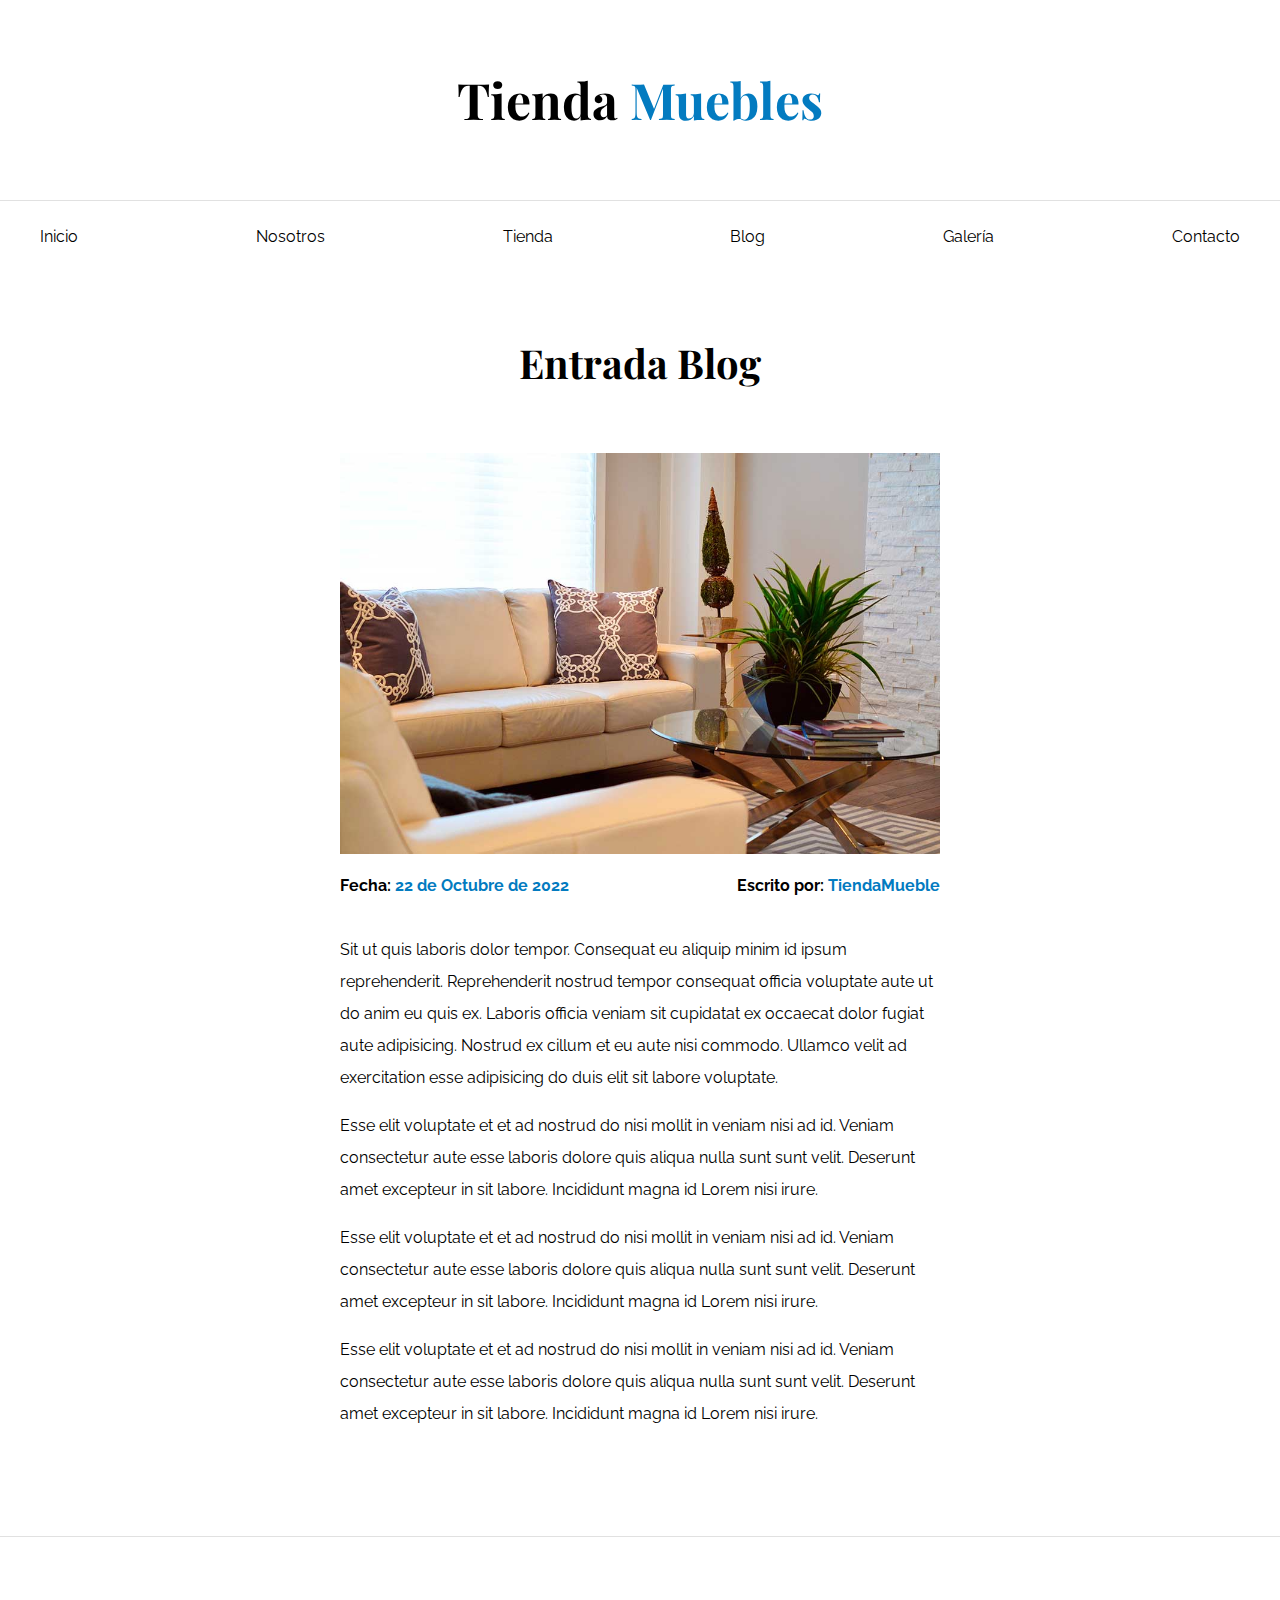
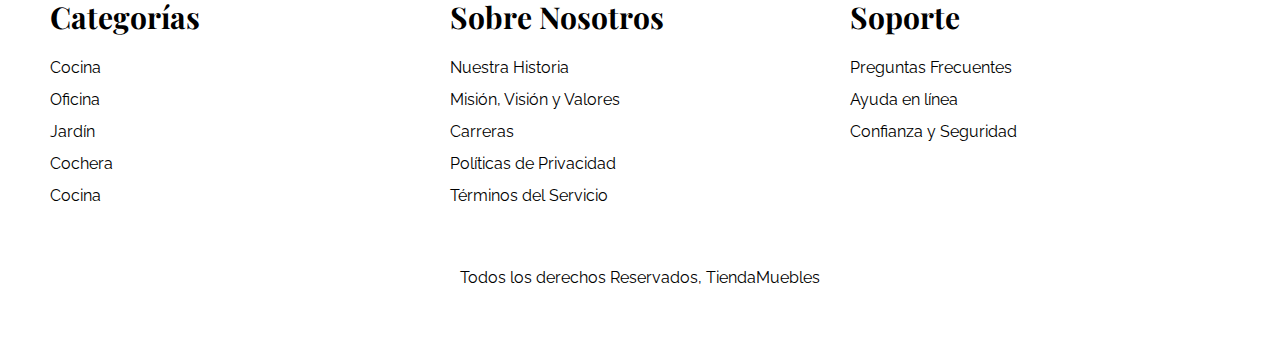
==== entrada.html @ e2f82d0b "fin web ecommerce" ====
<!DOCTYPE html>
<html lang="es">

<head>
    <meta charset="UTF-8">
    <meta name="viewport" content="width=device-width, initial-scale=1.0">
    <title>Ecommerce - Entrada Blog</title>
</head>

<!-- <style>
    h1 {
        font-size: 20px;
        color: red;
    }
</style> -->

<link rel="stylesheet" href="css/normalize.css">
<link rel="preconnect" href="https://fonts.googleapis.com">
<link rel="preconnect" href="https://fonts.gstatic.com" crossorigin>
<link
    href="https://fonts.googleapis.com/css2?family=Playfair+Display:wght@700&family=Raleway:wght@400;700;900&display=swap"
    rel="stylesheet">
<link rel="stylesheet" href="css/app.css">

<body>

    <!-- Esto es un comentario -->

    <header>
        <h1 class="nombre-sitio">Tienda <span>Muebles</span></h1>
    </header>

    <div class="contenedor-navegacion">
        <nav class="nav-principal contenedor">
            <a class="enlace color-rojo" href="index.html">Inicio</a>
            <a class="enlace" href="nosotros.html">Nosotros</a>
            <a class="enlace" href="tienda.html">Tienda</a>
            <a class="enlace" href="blog.html">Blog</a>
            <a class="enlace" href="galeria.html">Galería</a>
            <a class="enlace" href="contacto.html">Contacto</a>
        </nav>

    </div>


    <main class="contenido-principal contenedor">
        <h2 class="text-center">Entrada Blog</h2>

        <article class="entrada contenido-entrada-blog">

            <div class="imagen">
                <img src="assets/nosotros.jpg" alt="Imagen blog">
            </div>

            <div class="entrada-meta">
                <p>Fecha: <span>22 de Octubre de 2022</span></p>
                <p>Escrito por: <span>TiendaMueble</span></p>
            </div>

            <div class="entrada-blog">
                <p>Sit ut quis laboris dolor tempor. Consequat eu aliquip minim id ipsum reprehenderit.
                    Reprehenderit nostrud tempor consequat officia voluptate aute ut do anim eu quis ex.
                    Laboris officia veniam sit cupidatat ex occaecat dolor fugiat aute adipisicing. Nostrud
                    ex cillum et eu aute nisi commodo. Ullamco velit ad exercitation esse adipisicing do
                    duis elit sit labore voluptate.</p>
                <p>
                    Esse elit voluptate et et ad nostrud do nisi mollit in veniam nisi ad id. Veniam
                    consectetur aute esse laboris dolore quis aliqua nulla sunt sunt velit. Deserunt amet
                    excepteur in sit labore. Incididunt magna id Lorem nisi irure.
                </p>
                <p>
                    Esse elit voluptate et et ad nostrud do nisi mollit in veniam nisi ad id. Veniam
                    consectetur aute esse laboris dolore quis aliqua nulla sunt sunt velit. Deserunt amet
                    excepteur in sit labore. Incididunt magna id Lorem nisi irure.
                </p>
                <p>
                    Esse elit voluptate et et ad nostrud do nisi mollit in veniam nisi ad id. Veniam
                    consectetur aute esse laboris dolore quis aliqua nulla sunt sunt velit. Deserunt amet
                    excepteur in sit labore. Incididunt magna id Lorem nisi irure.
                </p>
            </div>

        </article>


    </main>

    <footer class="site-footer">

        <div class="grid-footer contenedor">
            <div>
                <h3>Categorías</h3>

                <nav class="footer-menu">
                    <a href="#">Cocina</a>
                    <a href="#">Oficina</a>
                    <a href="#">Jardín</a>
                    <a href="#">Cochera</a>
                    <a href="#">Cocina</a>
                </nav>
            </div>
            <div>
                <h3>Sobre Nosotros</h3>

                <nav class="footer-menu">
                    <a href="#">Nuestra Historia</a>
                    <a href="#">Misión, Visión y Valores</a>
                    <a href="#">Carreras</a>
                    <a href="#">Políticas de Privacidad</a>
                    <a href="#">Términos del Servicio</a>
                </nav>
            </div>
            <div>
                <h3>Soporte</h3>

                <nav class="footer-menu">
                    <a href="#">Preguntas Frecuentes</a>
                    <a href="#">Ayuda en línea</a>
                    <a href="#">Confianza y Seguridad</a>
                </nav>
            </div>

        </div>

        <p class="copyright">Todos los derechos Reservados, TiendaMuebles</p>
    </footer>

</body>

</html>
---- css/app.css ----
/* h1 {
    color: #000;
}

h1 span {
    color: #037bc0;
} */

/* h2 span {
    color: green;
}

section h2 {}

nav a:nth-child(2) {
    text-transform: uppercase;
    font-size: 50px;
} */

/* footer a {
    text-transform: uppercase;
}

a {
    text-transform: lowercase;
} */

/* nav a {
    text-transform: uppercase;
}

.navegacion a {
    text-transform: lowercase;
}

#navegacion a {
    text-transform: capitalize;
} */

/* .navegacion {} */

/** Módulos, BEM, SMACSS */

/* .enlace {
    text-transform: uppercase;
    font-weight: bold;
    text-decoration: none;
    color: #037bc0;
}

.color-rojo {
    color: red;
} */

html {
    box-sizing: border-box;
    font-size: 62.5%;
    /* 1 rem = 10px */
}

*,
*:before,
*:after {
    box-sizing: inherit;
}

body {
    font-family: 'Raleway', sans-serif;
    font-size: 1.6rem;
    line-height: 2;
}

/** Globales **/
h1,
h2,
h3 {
    font-family: 'Playfair Display', serif;
    margin: 0 0 5rem 0;
}

h1 {
    font-size: 5rem;
}

h2 {
    font-size: 4rem;
}

h3 {
    font-size: 3rem;
}

a {
    text-decoration: none;
    color: #000;
}

.contenedor {
    max-width: 120rem;
    /* margin-top: 0;
    margin-right: auto;
    margin-bottom: 0;
    margin-left: auto; */
    /* margin: 0 auto; */
    margin-inline: auto;
}

img {
    max-width: 100%;
    display: block;
}

.btn {
    background-color: #8cbc00;
    display: block;
    color: #fff;
    text-transform: uppercase;
    font-weight: 900;
    padding: 1rem;
    transition: background-color .3s ease-out;
    text-align: center;
    border: none;
}

.btn:hover {
    background-color: #769c02;
    cursor: pointer;
}

/** Utilidades */
.text-center {
    text-align: center;
}

.max-width-30 {
    max-width: 30rem;
}

/** Header y Navegación **/
.nombre-sitio {
    margin-top: 5rem;
    text-align: center;
}

.nombre-sitio span {
    color: #037bc0;
}

.contenedor-navegacion {
    /* border-color: #e1e1e1;
    border-top-style: solid;
    border-width: 1px; */
    border-top: .1rem solid #e1e1e1;

}

.nav-principal {

    /* padding-top: 20px;
    padding-bottom: 20px; */
    padding: 2rem 0;
    display: flex;
    flex-direction: row;
    justify-content: space-between;
}

.hero {
    background-image: url('../assets/principal.jpg');
    background-repeat: no-repeat;
    background-size: cover;
    background-position: center center;
    height: 55rem;
}

/** Categorías **/
.categorias {
    padding-top: 5rem;
}

.categorias h2 {
    text-align: center;
}

.categoria a {
    text-align: center;
    display: block;
    padding: 2rem;
    font-size: 2rem;
}

.categoria a:hover {
    background-color: #037bc0;
    color: #FFFFFF;
    border-bottom-right-radius: 1rem;
}

.listado-categorias {
    display: grid;
    /* grid-template-columns: 200px 200px 200px 200px; */
    /* grid-template-columns: repeat(4, 200px); */
    /* grid-template-columns: 3fr 1fr;
    grid-template-rows: 1fr 1fr;
    height: 300px; */
    grid-template-columns: repeat(3, 1fr);
    gap: 2rem;
}

/** Bloque Nosotro */
.sobre-nosotros {
    background-image: linear-gradient(to right, transparent 50%, #037bc0 50%, #037bc0 100%), url('../assets//nosotros.jpg');
    background-position: left center;
    padding: 10rem 0;
    background-repeat: no-repeat;
    background-size: 100%, 120rem;
}

/** Grid */
/* .sobre-nosotros-grid {
    display: grid;
    grid-template-columns: repeat(2, 1fr);
    column-gap: 8rem;
}

.texto-nosotros {
    grid-column: 2 / 3;
} */

/** Flexbox */
.sobre-nosotros-grid {
    display: flex;
    justify-content: flex-end;
}

.texto-nosotros {
    flex-basis: 50%;
    padding-left: 10rem;
    color: #FFF;
}

/** Listado de productos */
.contenido-principal {
    padding-top: 5rem;
}

.listado-productos {
    display: grid;
    grid-template-columns: repeat(6, 1fr);
    /* column-gap: 2rem;
    row-gap: 2rem; */
    gap: 2rem;
}

.producto:nth-child(1) {
    grid-column-start: 1;
    grid-column-end: 7;
    display: grid;
    grid-template-columns: 3fr 1fr;
}

.producto:nth-child(1) img {
    height: 43rem;
    width: 100%;
    object-fit: cover;
}

.producto:nth-child(2) {
    grid-column-start: 1;
    grid-column-end: 4;
}

.producto:nth-child(2) img,
.producto:nth-child(3) img {
    height: 30rem;
    width: 100%;
    object-fit: cover;
}

.producto:nth-child(3) {
    grid-column-start: 4;
    grid-column-end: 7;
}

.producto:nth-child(4) {
    grid-column-start: 1;
    grid-column-end: 3;
}

.producto:nth-child(5) {
    grid-column-start: 3;
    grid-column-end: 5;
}

.producto:nth-child(6) {
    grid-column-start: 5;
    grid-column-end: 7;
}

.producto {
    background-color: #037bc0;
}

.texto-producto {
    text-align: center;
    color: #fff;
    padding: 2rem;
}

.texto-producto h3 {
    margin: 0;
}

.texto-producto p {
    margin: 0 0 .5rem 0;
}

.texto-producto .precio {
    font-size: 2.8rem;
    font-weight: 900;
}

/** Footer */
.site-footer {
    border-top: 1px solid #e1e1e1;
    margin-top: 5rem;
    padding: 5rem;
}

.site-footer h3 {
    margin-bottom: .5rem;
}

.grid-footer {
    display: grid;
    grid-template-columns: repeat(3, 1fr);
    gap: 2rem;
}

.footer-menu a {
    display: block;
}

.copyright {
    margin-top: 5rem;
    text-align: center;
}

/** Box Model **/
/* .sobre-nosotros {
    background-color: red;
    width: 200px;
    padding: 25px;
    box-sizing: border-box;
} */

/* .sobre-empresa {
    background-color: blue;
    width: 500px;
    padding: 100px;
} */

/** Display inline y block **/
/* p {
    background-color: red;
    width: 200px;
    height: 100px;
    display: inline-block;
} */


/** Nosotros */
.contenido-nosotros {
    display: grid;
    grid-template-columns: 1fr 2fr;
    grid-template-columns: repeat(auto-fit, minmax(25rem, 1fr));
    column-gap: 4rem;
}

.informacion-nosotros {
    display: flex;
    flex-direction: column;
    justify-content: center;
}

/** Blog */
.contenedor-blog {
    display: grid;
    grid-template-columns: 2fr 1fr;
    column-gap: 4rem;
}

.entrada {
    border-bottom: 2px solid #e1e1e1;
    padding-bottom: 4rem;
    margin-bottom: 2rem;
}

.entrada:last-of-type {
    border: none;
}

.entrada-meta {
    display: flex;
    justify-content: space-between;
}

.entrada-meta p {
    font-weight: bold;
}

.entrada-meta span {
    color: #037bc0
}

.contenido-entrada-blog {
    width: 60rem;
    margin: 0 auto;
}

/** Galería */
.galeria {
    list-style: none;
    padding: 0;
    margin: 0;
    display: grid;
    grid-template-columns: repeat(3, 1fr);
    gap: 2rem;
}

.galeria img {
    height: 40rem;
    width: 40rem;
    object-fit: cover;
}

/** Formulario */
.formulario {
    max-width: 60rem;
    margin: 0 auto;
}

.formulario fieldset {
    border: 1px solid black;
    margin-bottom: 2rem;
}

.formulario legend {
    background-color: #005485;
    width: 100%;
    text-align: center;
    color: #fff;
    text-transform: uppercase;
    font-weight: 900;
    padding: 1rem;
    margin-bottom: 4rem;
}

.campo {
    display: flex;
    margin-bottom: 2rem;
}

.campo label {
    flex-basis: 10rem;
}

/* .campo input[type="text"],
.campo input[type="tel"],
.campo input[type="email"],
textarea {
    flex: 1;
    border: 1px solid #e1e1e1;
    padding: 1rem;
} */

.campo input:not([type="radio"]),
.campo textarea,
.campo select {
    flex: 1;
    border: 1px solid #e1e1e1;
    padding: 1rem;
}
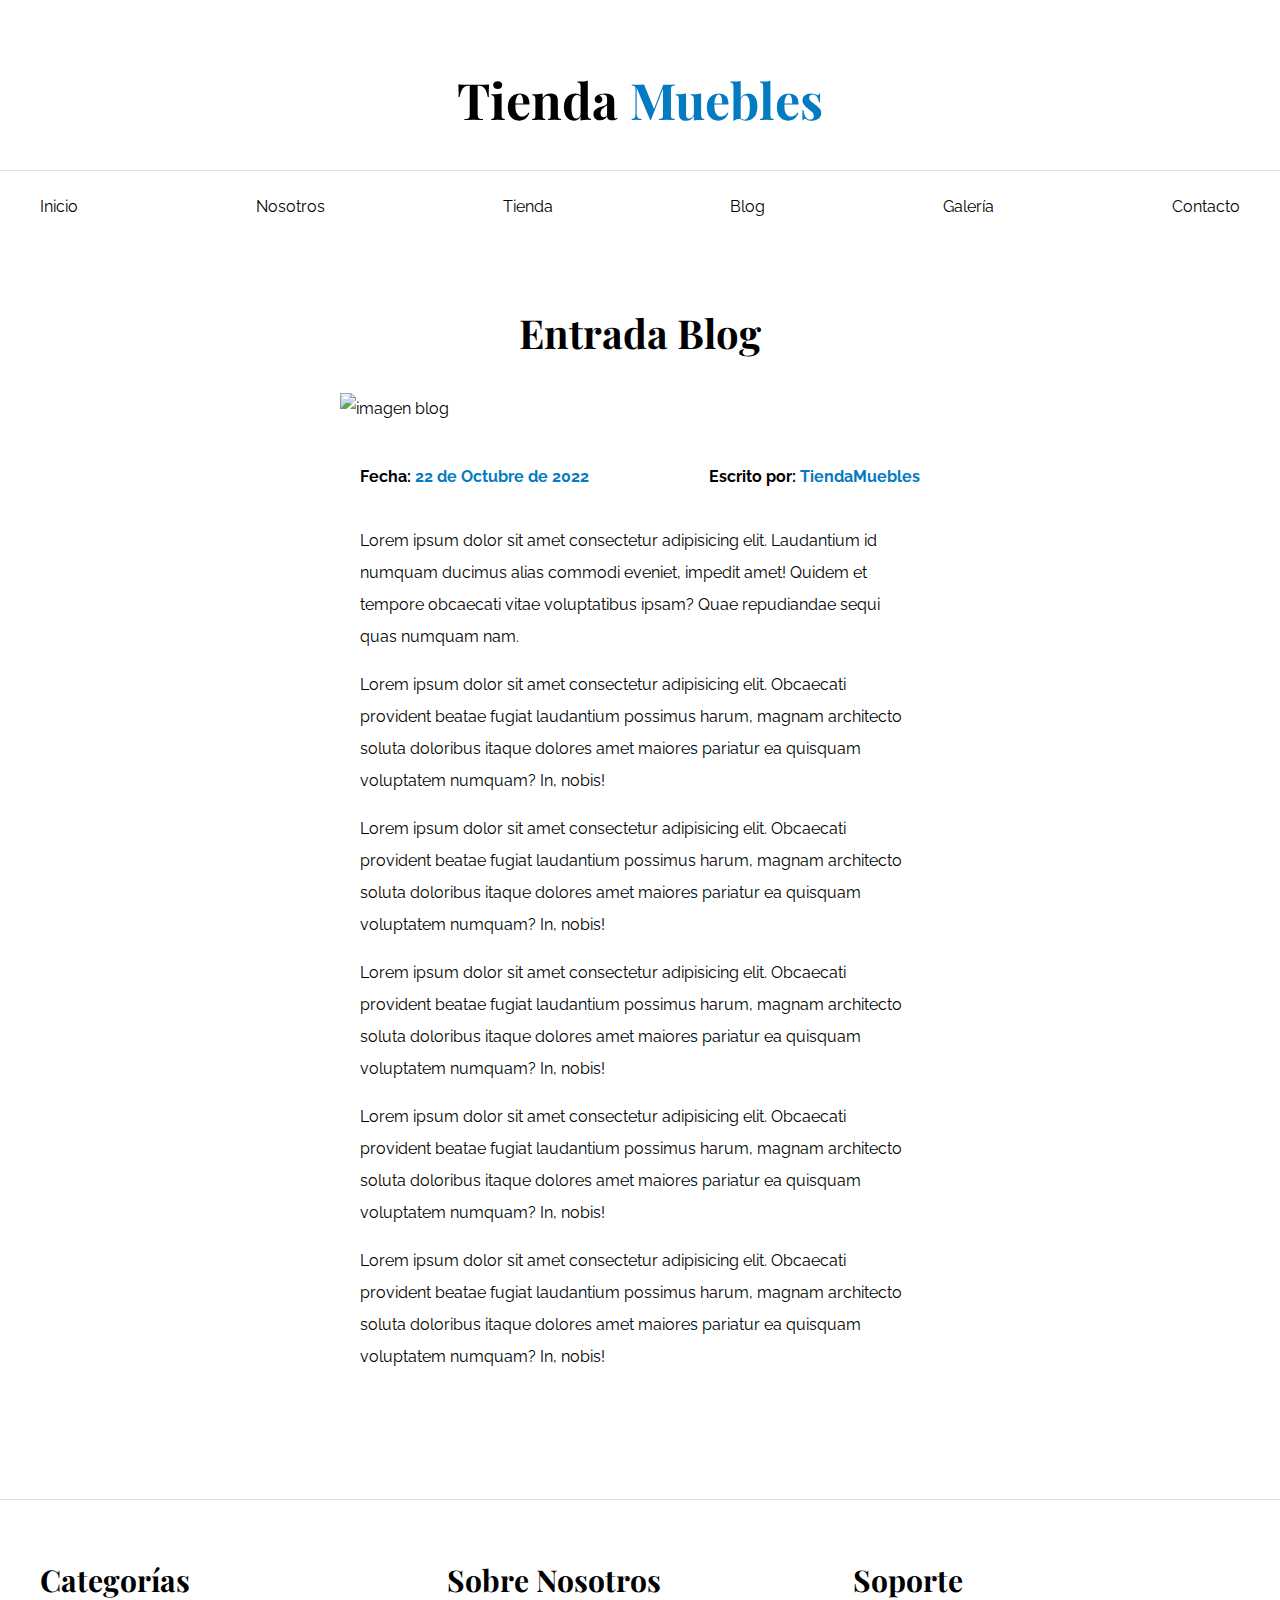
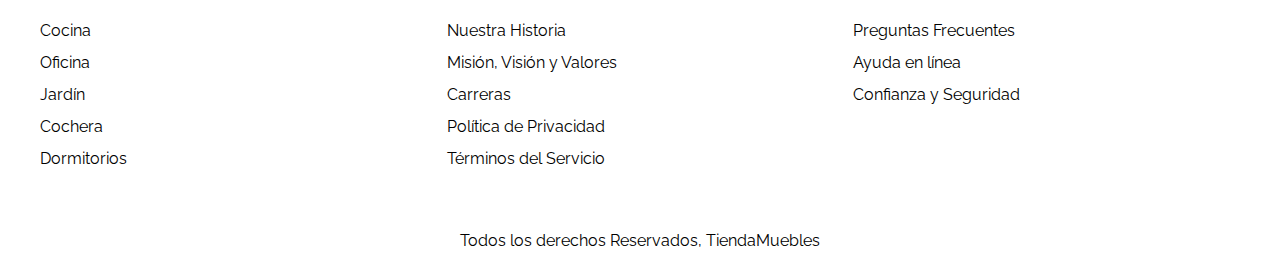
==== commit 601ebf15: "responsive terminado" ====
--- a/entrada.html
+++ b/entrada.html
@@ -3,90 +3,84 @@
 
 <head>
     <meta charset="UTF-8">
+    <meta http-equiv="X-UA-Compatible" content="IE=edge">
     <meta name="viewport" content="width=device-width, initial-scale=1.0">
     <title>Ecommerce - Entrada Blog</title>
+    <link rel="stylesheet" href="css/normalize.css">
+    <link rel="preconnect" href="https://fonts.googleapis.com">
+    <link rel="preconnect" href="https://fonts.gstatic.com" crossorigin>
+    <link
+        href="https://fonts.googleapis.com/css2?family=Playfair+Display:wght@700&family=Raleway:wght@400;700;900&display=swap"
+        rel="stylesheet">
+    <link rel="stylesheet" href="css/app.css">
 </head>
 
-<!-- <style>
-    h1 {
-        font-size: 20px;
-        color: red;
-    }
-</style> -->
-
-<link rel="stylesheet" href="css/normalize.css">
-<link rel="preconnect" href="https://fonts.googleapis.com">
-<link rel="preconnect" href="https://fonts.gstatic.com" crossorigin>
-<link
-    href="https://fonts.googleapis.com/css2?family=Playfair+Display:wght@700&family=Raleway:wght@400;700;900&display=swap"
-    rel="stylesheet">
-<link rel="stylesheet" href="css/app.css">
-
 <body>
-
-    <!-- Esto es un comentario -->
-
     <header>
-        <h1 class="nombre-sitio">Tienda <span>Muebles</span></h1>
+        <h1 class="nombre-sitio">Tienda <span> Muebles </span></h1>
     </header>
 
     <div class="contenedor-navegacion">
         <nav class="nav-principal contenedor">
-            <a class="enlace color-rojo" href="index.html">Inicio</a>
-            <a class="enlace" href="nosotros.html">Nosotros</a>
-            <a class="enlace" href="tienda.html">Tienda</a>
-            <a class="enlace" href="blog.html">Blog</a>
-            <a class="enlace" href="galeria.html">Galería</a>
-            <a class="enlace" href="contacto.html">Contacto</a>
+            <a href="index.html">Inicio</a>
+            <a href="nosotros.html">Nosotros</a>
+            <a href="tienda.html">Tienda</a>
+            <a href="blog.html">Blog</a>
+            <a href="galeria.html">Galería</a>
+            <a href="contacto.html">Contacto</a>
         </nav>
-
     </div>
 
 
-    <main class="contenido-principal contenedor">
+    <main class="contenido-principal contenedor ">
         <h2 class="text-center">Entrada Blog</h2>
 
         <article class="entrada contenido-entrada-blog">
-
             <div class="imagen">
-                <img src="assets/nosotros.jpg" alt="Imagen blog">
+                <img src="img/nosotros.jpg" alt="imagen blog">
             </div>
 
-            <div class="entrada-meta">
-                <p>Fecha: <span>22 de Octubre de 2022</span></p>
-                <p>Escrito por: <span>TiendaMueble</span></p>
+            <div class="contenido-blog">
+                <div class="entrada-meta">
+                    <p>Fecha: <span>22 de Octubre de 2022</span> </p>
+                    <p>Escrito por: <span>TiendaMuebles</span> </p>
+                </div>
+
+                <div class="entrada-blog">
+                    <p>Lorem ipsum dolor sit amet consectetur adipisicing elit. Laudantium id numquam ducimus alias
+                        commodi eveniet, impedit amet! Quidem et tempore obcaecati vitae voluptatibus ipsam? Quae
+                        repudiandae sequi quas numquam nam.</p>
+
+                    <p>Lorem ipsum dolor sit amet consectetur adipisicing elit. Obcaecati provident beatae fugiat
+                        laudantium possimus harum, magnam architecto soluta doloribus itaque dolores amet maiores
+                        pariatur ea quisquam voluptatem numquam? In, nobis!</p>
+
+                    <p>Lorem ipsum dolor sit amet consectetur adipisicing elit. Obcaecati provident beatae fugiat
+                        laudantium possimus harum, magnam architecto soluta doloribus itaque dolores amet maiores
+                        pariatur ea quisquam voluptatem numquam? In, nobis!</p>
+
+                    <p>Lorem ipsum dolor sit amet consectetur adipisicing elit. Obcaecati provident beatae fugiat
+                        laudantium possimus harum, magnam architecto soluta doloribus itaque dolores amet maiores
+                        pariatur ea quisquam voluptatem numquam? In, nobis!</p>
+
+                    <p>Lorem ipsum dolor sit amet consectetur adipisicing elit. Obcaecati provident beatae fugiat
+                        laudantium possimus harum, magnam architecto soluta doloribus itaque dolores amet maiores
+                        pariatur ea quisquam voluptatem numquam? In, nobis!</p>
+
+                    <p>Lorem ipsum dolor sit amet consectetur adipisicing elit. Obcaecati provident beatae fugiat
+                        laudantium possimus harum, magnam architecto soluta doloribus itaque dolores amet maiores
+                        pariatur ea quisquam voluptatem numquam? In, nobis!</p>
+                </div>
+
             </div>
-
-            <div class="entrada-blog">
-                <p>Sit ut quis laboris dolor tempor. Consequat eu aliquip minim id ipsum reprehenderit.
-                    Reprehenderit nostrud tempor consequat officia voluptate aute ut do anim eu quis ex.
-                    Laboris officia veniam sit cupidatat ex occaecat dolor fugiat aute adipisicing. Nostrud
-                    ex cillum et eu aute nisi commodo. Ullamco velit ad exercitation esse adipisicing do
-                    duis elit sit labore voluptate.</p>
-                <p>
-                    Esse elit voluptate et et ad nostrud do nisi mollit in veniam nisi ad id. Veniam
-                    consectetur aute esse laboris dolore quis aliqua nulla sunt sunt velit. Deserunt amet
-                    excepteur in sit labore. Incididunt magna id Lorem nisi irure.
-                </p>
-                <p>
-                    Esse elit voluptate et et ad nostrud do nisi mollit in veniam nisi ad id. Veniam
-                    consectetur aute esse laboris dolore quis aliqua nulla sunt sunt velit. Deserunt amet
-                    excepteur in sit labore. Incididunt magna id Lorem nisi irure.
-                </p>
-                <p>
-                    Esse elit voluptate et et ad nostrud do nisi mollit in veniam nisi ad id. Veniam
-                    consectetur aute esse laboris dolore quis aliqua nulla sunt sunt velit. Deserunt amet
-                    excepteur in sit labore. Incididunt magna id Lorem nisi irure.
-                </p>
-            </div>
-
         </article>
-
 
     </main>
 
+
+
+
     <footer class="site-footer">
-
         <div class="grid-footer contenedor">
             <div>
                 <h3>Categorías</h3>
@@ -96,23 +90,23 @@
                     <a href="#">Oficina</a>
                     <a href="#">Jardín</a>
                     <a href="#">Cochera</a>
-                    <a href="#">Cocina</a>
+                    <a href="#">Dormitorios</a>
                 </nav>
             </div>
+
             <div>
                 <h3>Sobre Nosotros</h3>
-
                 <nav class="footer-menu">
                     <a href="#">Nuestra Historia</a>
                     <a href="#">Misión, Visión y Valores</a>
                     <a href="#">Carreras</a>
-                    <a href="#">Políticas de Privacidad</a>
+                    <a href="#">Política de Privacidad</a>
                     <a href="#">Términos del Servicio</a>
                 </nav>
             </div>
+
             <div>
                 <h3>Soporte</h3>
-
                 <nav class="footer-menu">
                     <a href="#">Preguntas Frecuentes</a>
                     <a href="#">Ayuda en línea</a>
--- a/css/app.css
+++ b/css/app.css
@@ -1,61 +1,7 @@
-/* h1 {
-    color: #000;
-}
-
-h1 span {
-    color: #037bc0;
-} */
-
-/* h2 span {
-    color: green;
-}
-
-section h2 {}
-
-nav a:nth-child(2) {
-    text-transform: uppercase;
-    font-size: 50px;
-} */
-
-/* footer a {
-    text-transform: uppercase;
-}
-
-a {
-    text-transform: lowercase;
-} */
-
-/* nav a {
-    text-transform: uppercase;
-}
-
-.navegacion a {
-    text-transform: lowercase;
-}
-
-#navegacion a {
-    text-transform: capitalize;
-} */
-
-/* .navegacion {} */
-
-/** Módulos, BEM, SMACSS */
-
-/* .enlace {
-    text-transform: uppercase;
-    font-weight: bold;
-    text-decoration: none;
-    color: #037bc0;
-}
-
-.color-rojo {
-    color: red;
-} */
-
 html {
     box-sizing: border-box;
     font-size: 62.5%;
-    /* 1 rem = 10px */
+    /* 1REM = 10px */
 }
 
 *,
@@ -70,25 +16,44 @@
     line-height: 2;
 }
 
-/** Globales **/
+/* Globales */
 h1,
 h2,
 h3 {
     font-family: 'Playfair Display', serif;
-    margin: 0 0 5rem 0;
+    margin: 0 0 2rem 0;
 }
 
 h1 {
-    font-size: 5rem;
+    font-size: 4rem;
+}
+
+@media (min-width: 768px) {
+    h1 {
+        font-size: 5rem;
+    }
 }
 
 h2 {
-    font-size: 4rem;
+    font-size: 3.2rem;
+}
+
+@media (min-width: 768px) {
+    h2 {
+        font-size: 4rem;
+    }
 }
 
 h3 {
-    font-size: 3rem;
-}
+    font-size: 2.4rem;
+}
+
+@media (min-width: 768px) {
+    h3 {
+        font-size: 3rem;
+    }
+}
+
 
 a {
     text-decoration: none;
@@ -97,12 +62,7 @@
 
 .contenedor {
     max-width: 120rem;
-    /* margin-top: 0;
-    margin-right: auto;
-    margin-bottom: 0;
-    margin-left: auto; */
-    /* margin: 0 auto; */
-    margin-inline: auto;
+    margin: 0 auto;
 }
 
 img {
@@ -113,13 +73,14 @@
 .btn {
     background-color: #8cbc00;
     display: block;
-    color: #fff;
+    color: #FFF;
     text-transform: uppercase;
     font-weight: 900;
     padding: 1rem;
     transition: background-color .3s ease-out;
     text-align: center;
     border: none;
+    width: 100%;
 }
 
 .btn:hover {
@@ -127,16 +88,24 @@
     cursor: pointer;
 }
 
+@media (min-width: 768px) {
+    .btn {
+        width: auto;
+    }
+}
+
 /** Utilidades */
 .text-center {
     text-align: center;
 }
 
-.max-width-30 {
-    max-width: 30rem;
-}
-
-/** Header y Navegación **/
+@media (min-width: 768px) {
+    .max-width-30 {
+        max-width: 30rem;
+    }
+}
+
+/** Header y Navegacion **/
 .nombre-sitio {
     margin-top: 5rem;
     text-align: center;
@@ -147,38 +116,54 @@
 }
 
 .contenedor-navegacion {
-    /* border-color: #e1e1e1;
-    border-top-style: solid;
-    border-width: 1px; */
     border-top: .1rem solid #e1e1e1;
-
 }
 
 .nav-principal {
-
-    /* padding-top: 20px;
-    padding-bottom: 20px; */
     padding: 2rem 0;
     display: flex;
-    flex-direction: row;
-    justify-content: space-between;
+    flex-direction: column;
+    align-items: center;
+}
+
+@media (min-width: 768px) {
+    .nav-principal {
+        justify-content: space-between;
+        flex-direction: row;
+    }
 }
 
 .hero {
-    background-image: url('../assets/principal.jpg');
+    background-image: url(../assets/principal.jpg);
     background-repeat: no-repeat;
     background-size: cover;
     background-position: center center;
-    height: 55rem;
-}
-
-/** Categorías **/
+    height: 25rem;
+}
+
+@media (min-width: 768px) {
+    .hero {
+        height: 55rem;
+    }
+}
+
+/** Categorias **/
 .categorias {
-    padding-top: 5rem;
-}
-
-.categorias h2 {
-    text-align: center;
+    padding: 5rem 0;
+}
+
+.categoria img {
+    width: 100%;
+}
+
+.categoria {
+    margin-bottom: 2rem;
+}
+
+@media (min-width: 768px) {
+    .categoria {
+        margin-bottom: 0;
+    }
 }
 
 .categoria a {
@@ -194,114 +179,133 @@
     border-bottom-right-radius: 1rem;
 }
 
-.listado-categorias {
+@media (min-width: 768px) {
+    .listado-categorias {
+        display: grid;
+        grid-template-columns: repeat(3, 1fr);
+        gap: 2rem;
+    }
+}
+
+/** Bloque Nosotros */
+
+.sobre-nosotros {
+    background-image: linear-gradient(to bottom, transparent 50%, #037bc0 50%, #037bc0 100%), url(../assets/nosotros.jpg);
+    background-position: center, top left;
+    background-repeat: no-repeat;
+    background-size: 100%, 70rem;
+}
+
+@media (min-width: 768px) {
+    .sobre-nosotros {
+        background-image: linear-gradient(to right, transparent 50%, #037bc0 50%, #037bc0 100%), url(../assets/nosotros.jpg);
+        background-position: left center;
+        padding: 10rem 0;
+        background-size: 100%, 160rem;
+    }
+}
+
+.sobre-nosotros-grid {
     display: grid;
-    /* grid-template-columns: 200px 200px 200px 200px; */
-    /* grid-template-columns: repeat(4, 200px); */
-    /* grid-template-columns: 3fr 1fr;
-    grid-template-rows: 1fr 1fr;
-    height: 300px; */
-    grid-template-columns: repeat(3, 1fr);
-    gap: 2rem;
-}
-
-/** Bloque Nosotro */
-.sobre-nosotros {
-    background-image: linear-gradient(to right, transparent 50%, #037bc0 50%, #037bc0 100%), url('../assets//nosotros.jpg');
-    background-position: left center;
-    padding: 10rem 0;
-    background-repeat: no-repeat;
-    background-size: 100%, 120rem;
-}
-
-/** Grid */
-/* .sobre-nosotros-grid {
-    display: grid;
-    grid-template-columns: repeat(2, 1fr);
-    column-gap: 8rem;
+    grid-template-rows: repeat(2, 1fr);
+}
+
+@media (min-width: 768px) {
+    .sobre-nosotros-grid {
+        grid-template-columns: repeat(2, 1fr);
+        grid-template-rows: unset;
+        column-gap: 10rem;
+    }
 }
 
 .texto-nosotros {
-    grid-column: 2 / 3;
-} */
-
-/** Flexbox */
-.sobre-nosotros-grid {
-    display: flex;
-    justify-content: flex-end;
-}
-
-.texto-nosotros {
-    flex-basis: 50%;
-    padding-left: 10rem;
+    grid-row: 2/3;
     color: #FFF;
-}
-
-/** Listado de productos */
+    padding: 5rem;
+}
+
+@media (min-width: 768px) {
+    .texto-nosotros {
+        grid-column: 2/3;
+    }
+}
+
+/** Listado de Productos **/
 .contenido-principal {
     padding-top: 5rem;
 }
 
-.listado-productos {
-    display: grid;
-    grid-template-columns: repeat(6, 1fr);
-    /* column-gap: 2rem;
-    row-gap: 2rem; */
-    gap: 2rem;
-}
-
-.producto:nth-child(1) {
-    grid-column-start: 1;
-    grid-column-end: 7;
-    display: grid;
-    grid-template-columns: 3fr 1fr;
-}
-
-.producto:nth-child(1) img {
-    height: 43rem;
-    width: 100%;
-    object-fit: cover;
-}
-
-.producto:nth-child(2) {
-    grid-column-start: 1;
-    grid-column-end: 4;
-}
-
-.producto:nth-child(2) img,
-.producto:nth-child(3) img {
-    height: 30rem;
-    width: 100%;
-    object-fit: cover;
-}
-
-.producto:nth-child(3) {
-    grid-column-start: 4;
-    grid-column-end: 7;
-}
-
-.producto:nth-child(4) {
-    grid-column-start: 1;
-    grid-column-end: 3;
-}
-
-.producto:nth-child(5) {
-    grid-column-start: 3;
-    grid-column-end: 5;
-}
-
-.producto:nth-child(6) {
-    grid-column-start: 5;
-    grid-column-end: 7;
+@media (min-width: 768px) {
+    .listado-productos {
+        display: grid;
+        grid-template-columns: repeat(6, 1fr);
+        gap: 2rem;
+    }
+
+    .producto:nth-child(1) {
+        grid-column-start: 1;
+        grid-column-end: 7;
+        display: grid;
+        grid-template-columns: 3fr 1fr;
+    }
+
+    .producto:nth-child(1) img {
+        height: 43rem;
+        width: 100%;
+        object-fit: cover;
+    }
+
+    .producto:nth-child(2) {
+        grid-column-start: 1;
+        grid-column-end: 4;
+    }
+
+    .producto:nth-child(2) img,
+    .producto:nth-child(3) img {
+        height: 30rem;
+        width: 100%;
+        object-fit: cover;
+    }
+
+    .producto:nth-child(3) {
+        grid-column-start: 4;
+        grid-column-end: 7;
+    }
+
+    .producto:nth-child(4) {
+        grid-column-start: 1;
+        grid-column-end: 3;
+    }
+
+    .producto:nth-child(5) {
+        grid-column-start: 3;
+        grid-column-end: 5;
+    }
+
+    .producto:nth-child(6) {
+        grid-column-start: 5;
+        grid-column-end: 7;
+    }
 }
 
 .producto {
     background-color: #037bc0;
+    margin-bottom: 2rem;
+}
+
+@media (min-width: 768px) {
+    .producto {
+        margin-bottom: 0;
+    }
+}
+
+.producto:last-of-type {
+    margin-bottom: 0;
 }
 
 .texto-producto {
     text-align: center;
-    color: #fff;
+    color: #FFFFFF;
     padding: 2rem;
 }
 
@@ -318,25 +322,49 @@
     font-weight: 900;
 }
 
-/** Footer */
+/** Footer **/
 .site-footer {
     border-top: 1px solid #e1e1e1;
     margin-top: 5rem;
-    padding: 5rem;
+    padding-top: 5rem;
 }
 
 .site-footer h3 {
     margin-bottom: .5rem;
-}
-
-.grid-footer {
-    display: grid;
-    grid-template-columns: repeat(3, 1fr);
-    gap: 2rem;
+    text-align: center;
+}
+
+@media (min-width: 768px) {
+    .site-footer h3 {
+        text-align: left;
+    }
+
+    .grid-footer {
+        display: grid;
+        grid-template-columns: repeat(3, 1fr);
+        gap: 2rem;
+    }
+}
+
+.grid-footer>div {
+    margin-bottom: 2rem;
+}
+
+@media (min-width: 768px) {
+    .grid-footer>div {
+        margin-bottom: 0;
+    }
 }
 
 .footer-menu a {
     display: block;
+    text-align: center;
+}
+
+@media (min-width: 768px) {
+    .footer-menu a {
+        text-align: left;
+    }
 }
 
 .copyright {
@@ -344,30 +372,7 @@
     text-align: center;
 }
 
-/** Box Model **/
-/* .sobre-nosotros {
-    background-color: red;
-    width: 200px;
-    padding: 25px;
-    box-sizing: border-box;
-} */
-
-/* .sobre-empresa {
-    background-color: blue;
-    width: 500px;
-    padding: 100px;
-} */
-
-/** Display inline y block **/
-/* p {
-    background-color: red;
-    width: 200px;
-    height: 100px;
-    display: inline-block;
-} */
-
-
-/** Nosotros */
+/** Nosotros **/
 .contenido-nosotros {
     display: grid;
     grid-template-columns: 1fr 2fr;
@@ -379,13 +384,22 @@
     display: flex;
     flex-direction: column;
     justify-content: center;
+    padding: 5rem;
+}
+
+@media (min-width: 768px) {
+    .informacion-nosotros {
+        padding: 0;
+    }
 }
 
 /** Blog */
-.contenedor-blog {
-    display: grid;
-    grid-template-columns: 2fr 1fr;
-    column-gap: 4rem;
+@media (min-width: 768px) {
+    .contenedor-blog {
+        display: grid;
+        grid-template-columns: 2fr 1fr;
+        column-gap: 4rem;
+    }
 }
 
 .entrada {
@@ -394,13 +408,29 @@
     margin-bottom: 2rem;
 }
 
+.entrada h2 {
+    text-align: center;
+}
+
+@media (min-width: 768px) {
+    .entrada h2 {
+        text-align: left;
+    }
+}
+
+.contenido-blog {
+    padding: 2rem;
+}
+
 .entrada:last-of-type {
     border: none;
 }
 
-.entrada-meta {
-    display: flex;
-    justify-content: space-between;
+@media (min-width: 768px) {
+    .entrada-meta {
+        display: flex;
+        justify-content: space-between;
+    }
 }
 
 .entrada-meta p {
@@ -408,7 +438,7 @@
 }
 
 .entrada-meta span {
-    color: #037bc0
+    color: #037bc0;
 }
 
 .contenido-entrada-blog {
@@ -422,8 +452,15 @@
     padding: 0;
     margin: 0;
     display: grid;
-    grid-template-columns: repeat(3, 1fr);
+    grid-template-columns: repeat(2, 1fr);
     gap: 2rem;
+}
+
+@media (min-width: 768px) {
+    .galeria {
+        grid-template-columns: repeat(3, 1fr);
+
+    }
 }
 
 .galeria img {
@@ -433,6 +470,7 @@
 }
 
 /** Formulario */
+
 .formulario {
     max-width: 60rem;
     margin: 0 auto;
@@ -447,11 +485,12 @@
     background-color: #005485;
     width: 100%;
     text-align: center;
-    color: #fff;
+    color: #FFF;
     text-transform: uppercase;
     font-weight: 900;
     padding: 1rem;
     margin-bottom: 4rem;
+
 }
 
 .campo {
@@ -462,15 +501,6 @@
 .campo label {
     flex-basis: 10rem;
 }
-
-/* .campo input[type="text"],
-.campo input[type="tel"],
-.campo input[type="email"],
-textarea {
-    flex: 1;
-    border: 1px solid #e1e1e1;
-    padding: 1rem;
-} */
 
 .campo input:not([type="radio"]),
 .campo textarea,
